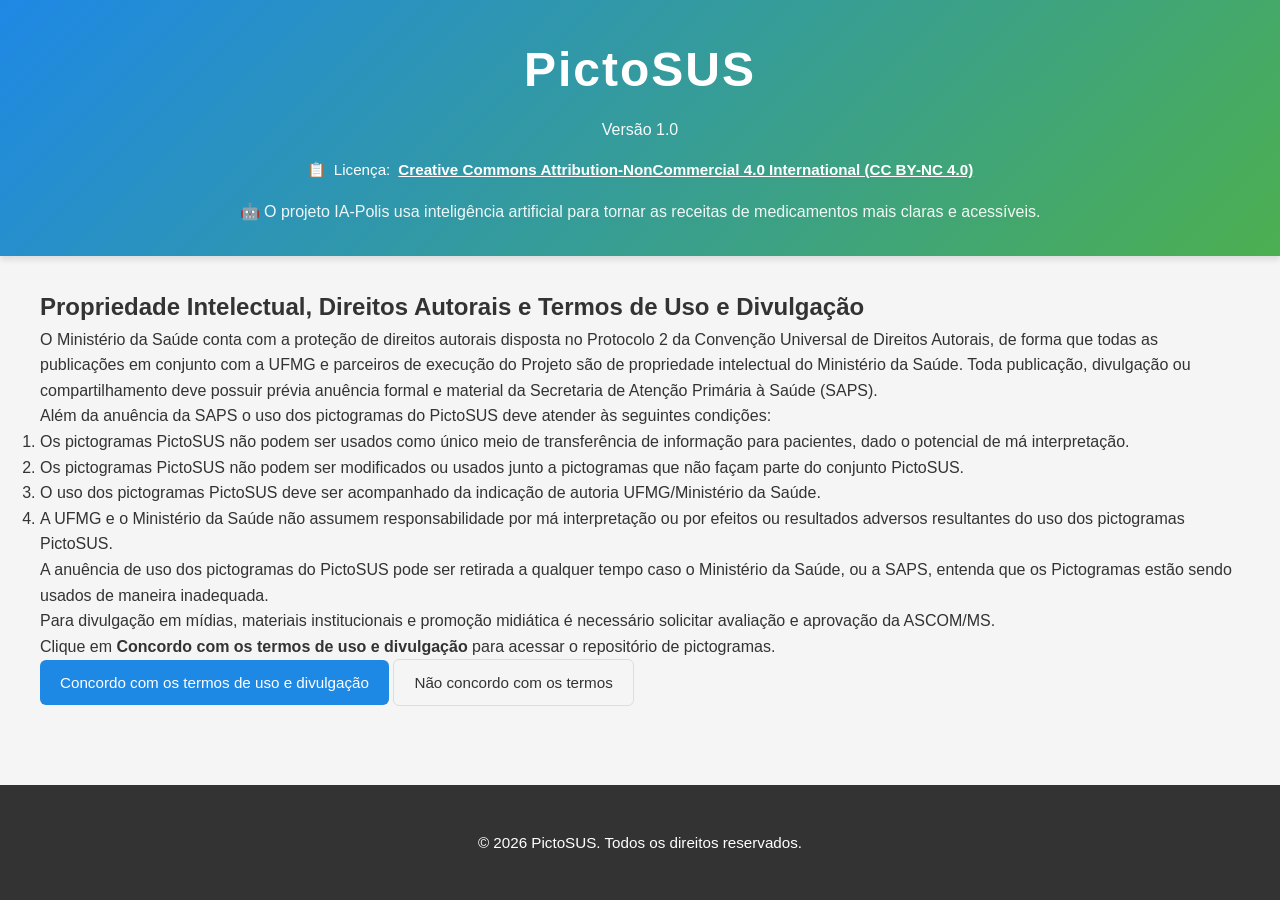
==== index.html @ 8ac82449 "Ajuste novo comportamento sem pop-up" ====
<!DOCTYPE html>
<html lang="pt-BR">
<head>
    <meta charset="UTF-8">
    <meta name="viewport" content="width=device-width, initial-scale=1.0">
    <!DOCTYPE html>
    <html lang="pt-BR">
    <head>
        <meta charset="UTF-8">
        <meta name="viewport" content="width=device-width, initial-scale=1.0">
        <title>PictoSUS - Termos de Uso</title>
        <link rel="stylesheet" href="assets/styles.css">
    </head>
    <body>
        <header>
            <div class="header-content">
                <h1>PictoSUS</h1>
                <p class="version">Versão 1.0</p>
                <p class="license">
                    <span>📋</span> Licença: <a href="https://creativecommons.org/licenses/by-nc/4.0/" target="_blank">Creative Commons Attribution-NonCommercial 4.0 International (CC BY-NC 4.0)</a>
                </p>
                <p class="project-description">🤖 O projeto IA-Polis usa inteligência artificial para tornar as receitas de medicamentos mais claras e acessíveis.</p>
            </div>
        </header>

        <main>
            <div class="container">
                <div class="terms-card">
                    <h2>Propriedade Intelectual, Direitos Autorais e Termos de Uso e Divulgação</h2>

                    <p>O Ministério da Saúde conta com a proteção de direitos autorais disposta no Protocolo 2 da Convenção Universal de Direitos Autorais, de forma que todas as publicações em conjunto com a UFMG e parceiros de execução do Projeto são de propriedade intelectual do Ministério da Saúde. Toda publicação, divulgação ou compartilhamento deve possuir prévia anuência formal e material da Secretaria de Atenção Primária à Saúde (SAPS).</p>

                    <p>Além da anuência da SAPS o uso dos pictogramas do PictoSUS deve atender às seguintes condições:</p>
                    <ol>
                        <li>Os pictogramas PictoSUS não podem ser usados como único meio de transferência de informação para pacientes, dado o potencial de má interpretação.</li>
                        <li>Os pictogramas PictoSUS não podem ser modificados ou usados junto a pictogramas que não façam parte do conjunto PictoSUS.</li>
                        <li>O uso dos pictogramas PictoSUS deve ser acompanhado da indicação de autoria UFMG/Ministério da Saúde.</li>
                        <li>A UFMG e o Ministério da Saúde não assumem responsabilidade por má interpretação ou por efeitos ou resultados adversos resultantes do uso dos pictogramas PictoSUS.</li>
                    </ol>

                    <p>A anuência de uso dos pictogramas do PictoSUS pode ser retirada a qualquer tempo caso o Ministério da Saúde, ou a SAPS, entenda que os Pictogramas estão sendo usados de maneira inadequada.</p>

                    <p>Para divulgação em mídias, materiais institucionais e promoção midiática é necessário solicitar avaliação e aprovação da ASCOM/MS.</p>

                    <p class="terms-note">Clique em <strong>Concordo com os termos de uso e divulgação</strong> para acessar o repositório de pictogramas.</p>

                    <div class="terms-actions">
                        <button id="acceptTerms" class="button button--primary">Concordo com os termos de uso e divulgação</button>
                        <button id="declineTerms" class="button button--secondary">Não concordo com os termos</button>
                    </div>
                </div>
            </div>
        </main>

        <footer>
            <div class="footer-content">
                <p>&copy; 2026 PictoSUS. Todos os direitos reservados.</p>
            </div>
        </footer>

        <script>
            (function () {
                var redirectUrl = 'https://educaesusaps.medicina.ufmg.br';
                var storageKey = 'pictosusConsentAccepted';

                function hasConsent() {
                    try { return localStorage.getItem(storageKey) === 'true'; } catch (e) { return false; }
                }

                function setConsent() {
                    try { localStorage.setItem(storageKey, 'true'); } catch (e) { }
                }

                document.addEventListener('DOMContentLoaded', function () {
                    var accept = document.getElementById('acceptTerms');
                    var decline = document.getElementById('declineTerms');

                    if (hasConsent()) {
                        window.location.href = 'index2.html';
                        return;
                    }

                    accept.addEventListener('click', function () {
                        setConsent();
                        window.location.href = 'index2.html';
                    });

                    decline.addEventListener('click', function () {
                        window.location.href = redirectUrl;
                    });
                });
            })();
        </script>
    </body>
    </html>
    <title>PictoSUS - Versão 1.0</title>
---- assets/styles.css ----
* {
    margin: 0;
    padding: 0;
    box-sizing: border-box;
}

:root {
    --primary-color: #1e88e5;
    --secondary-color: #4caf50;
    --background-color: #f5f5f5;
    --text-color: #333;
    --border-color: #ddd;
    --spacing-unit: 1rem;
}

html {
    scroll-behavior: smooth;
}

body {
    font-family: 'Segoe UI', Tahoma, Geneva, Verdana, sans-serif;
    background-color: var(--background-color);
    color: var(--text-color);
    line-height: 1.6;
    display: flex;
    flex-direction: column;
    min-height: 100vh;
}

/* Header */
header {
    background: linear-gradient(135deg, var(--primary-color) 0%, var(--secondary-color) 100%);
    color: white;
    padding: 2rem var(--spacing-unit);
    box-shadow: 0 4px 6px rgba(0, 0, 0, 0.1);
}

.header-content {
    max-width: 1200px;
    margin: 0 auto;
    text-align: center;
}

header h1 {
    font-size: 3rem;
    font-weight: 700;
    margin-bottom: 0.5rem;
    letter-spacing: 2px;
}

header .version {
    font-size: 1rem;
    opacity: 0.95;
    margin-bottom: 1rem;
}

header .license {
    font-size: 0.95rem;
    display: flex;
    justify-content: center;
    align-items: center;
    gap: 0.5rem;
}

header a {
    color: white;
    text-decoration: underline;
    font-weight: 600;
    transition: opacity 0.3s ease;
}

header a:hover {
    opacity: 0.8;
}

.project-description {
    margin-top: 1rem;
    font-size: 1rem;
    line-height: 1.6;
    color: rgba(255, 255, 255, 0.92);
}

/* Main */
main {
    flex: 1;
    padding: 2rem var(--spacing-unit);
}

.container {
    max-width: 1200px;
    margin: 0 auto;
}

/* Pictogram List */
.pictogram-list {
    display: grid;
    gap: 1.5rem;
}

.pictogram-item {
    display: grid;
    grid-template-columns: 200px 1fr;
    gap: 2rem;
    align-items: center;
    padding: 1.5rem;
    background: white;
    border-radius: 8px;
    box-shadow: 0 2px 4px rgba(0, 0, 0, 0.1);
    transition: all 0.3s ease;
    border-left: 4px solid var(--primary-color);
}

.pictogram-item:hover {
    box-shadow: 0 4px 12px rgba(0, 0, 0, 0.15);
    transform: translateY(-2px);
}

.pictogram-image {
    display: flex;
    justify-content: center;
    align-items: center;
    overflow: hidden;
}

.pictogram-image img {
    max-width: 100%;
    max-height: 180px;
    width: auto;
    height: auto;
    object-fit: contain;
    transition: transform 0.3s ease;
}

.pictogram-item:hover img {
    transform: scale(1.05);
}

.pictogram-text {
    padding: 1rem;
}

.pictogram-text h3 {
    color: var(--primary-color);
    font-size: 1.1rem;
    font-weight: 600;
    margin-bottom: 0.5rem;
}

.pictogram-text p {
    color: var(--text-color);
    font-size: 1rem;
}

.loading {
    text-align: center;
    padding: 3rem;
    font-size: 1.2rem;
    color: var(--primary-color);
}

.error {
    text-align: center;
    padding: 2rem;
    background-color: #ffebee;
    color: #c62828;
    border-radius: 8px;
    border-left: 4px solid #c62828;
    font-size: 1rem;
}

/* Footer */
footer {
    background-color: var(--text-color);
    color: white;
    padding: 2rem var(--spacing-unit);
    margin-top: auto;
}

.footer-content {
    max-width: 1200px;
    margin: 0 auto;
    text-align: center;
}

footer h3 {
    font-size: 1.3rem;
    margin-bottom: 1rem;
    color: var(--secondary-color);
}

footer p {
    margin: 0.75rem 0;
    font-size: 0.95rem;
    line-height: 1.8;
}

footer a {
    color: var(--secondary-color);
    text-decoration: none;
    font-weight: 600;
    transition: opacity 0.3s ease;
}

footer a:hover {
    text-decoration: underline;
    opacity: 0.8;
}

footer .copyright {
    margin-top: 1.5rem;
    padding-top: 1rem;
    border-top: 1px solid rgba(255, 255, 255, 0.2);
    font-size: 0.85rem;
    opacity: 0.8;
}

.filter-bar {
    display: flex;
    align-items: center;
    gap: 0.75rem;
    flex-wrap: wrap;
    margin-bottom: 1.5rem;
    padding: 0.75rem 1rem;
    background: white;
    border-radius: 12px;
    box-shadow: 0 2px 8px rgba(0, 0, 0, 0.05);
}

.filter-bar label {
    font-weight: 600;
    color: var(--text-color);
}

.filter-bar select {
    min-width: 180px;
    padding: 0.7rem 0.9rem;
    border: 1px solid var(--border-color);
    border-radius: 8px;
    background: white;
    color: var(--text-color);
}

.pictogram-type {
    margin-top: 0.75rem;
    font-size: 0.95rem;
    font-weight: 600;
    color: var(--secondary-color);
}

.button {
    border: none;
    cursor: pointer;
    border-radius: 6px;
    padding: 0.85rem 1.25rem;
    font-size: 0.95rem;
    transition: transform 0.2s ease, opacity 0.2s ease;
}

.button:hover {
    transform: translateY(-1px);
    opacity: 0.95;
}

.button--primary {
    background-color: var(--primary-color);
    color: white;
}

.button--secondary {
    background-color: #f5f5f5;
    color: var(--text-color);
    border: 1px solid var(--border-color);
}

.consent-popup {
    display: none;
    position: fixed;
    inset: 0;
    z-index: 9999;
    background: rgba(0, 0, 0, 0.7);
    justify-content: center;
    align-items: center;
    padding: 1rem;
}

.consent-popup__content {
    width: min(600px, 100%);
    background: white;
    border-radius: 16px;
    padding: 2rem;
    box-shadow: 0 20px 50px rgba(0, 0, 0, 0.2);
    text-align: center;
}

.consent-popup__content h2 {
    margin-bottom: 1rem;
    font-size: 1.75rem;
    color: var(--primary-color);
}

.consent-popup__content p {
    margin: 1rem 0;
    color: var(--text-color);
    line-height: 1.75;
    font-size: 1rem;
}

.consent-popup__actions {
    display: flex;
    flex-wrap: wrap;
    justify-content: center;
    gap: 1rem;
    margin-top: 1.5rem;
}

.consent-popup__actions .button {
    min-width: 160px;
}

/* Responsive Design */
@media (max-width: 768px) {
    header h1 {
        font-size: 2rem;
    }

    .pictogram-item {
        grid-template-columns: 1fr;
        gap: 1rem;
    }

    .pictogram-image {
        order: -1;
    }

    .pictogram-text h3 {
        font-size: 1.05rem;
    }

    main {
        padding: 1rem var(--spacing-unit);
    }

    footer h3 {
        font-size: 1.1rem;
    }

    footer p {
        font-size: 0.9rem;
    }
}

@media (max-width: 480px) {
    header {
        padding: 1.5rem var(--spacing-unit);
    }

    header h1 {
        font-size: 1.5rem;
        letter-spacing: 1px;
    }

    header .version {
        font-size: 0.9rem;
    }

    header .license {
        font-size: 0.85rem;
        flex-direction: column;
    }

    .pictogram-item {
        padding: 1rem;
        gap: 0.5rem;
    }

    .pictogram-image img {
        max-height: 120px;
    }

    footer h3 {
        font-size: 1rem;
    }

    footer p {
        font-size: 0.8rem;
        margin: 0.5rem 0;
    }
}
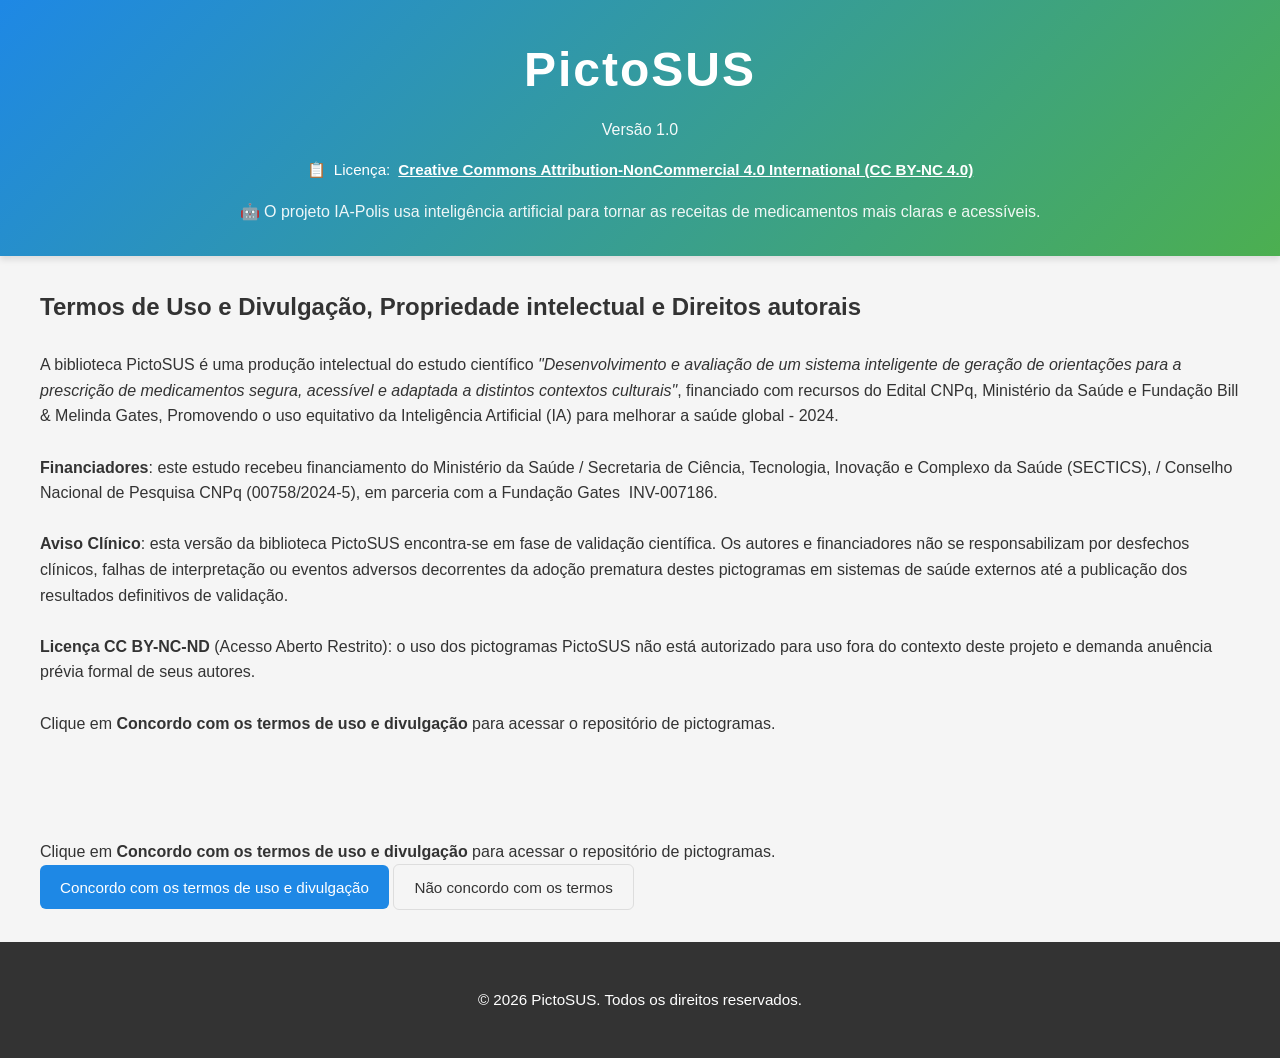
==== commit f5320cab: "Ajuste direitos autorais." ====
--- a/index.html
+++ b/index.html
@@ -26,22 +26,19 @@
         <main>
             <div class="container">
                 <div class="terms-card">
-                    <h2>Propriedade Intelectual, Direitos Autorais e Termos de Uso e Divulgação</h2>
-
-                    <p>O Ministério da Saúde conta com a proteção de direitos autorais disposta no Protocolo 2 da Convenção Universal de Direitos Autorais, de forma que todas as publicações em conjunto com a UFMG e parceiros de execução do Projeto são de propriedade intelectual do Ministério da Saúde. Toda publicação, divulgação ou compartilhamento deve possuir prévia anuência formal e material da Secretaria de Atenção Primária à Saúde (SAPS).</p>
-
-                    <p>Além da anuência da SAPS o uso dos pictogramas do PictoSUS deve atender às seguintes condições:</p>
-                    <ol>
-                        <li>Os pictogramas PictoSUS não podem ser usados como único meio de transferência de informação para pacientes, dado o potencial de má interpretação.</li>
-                        <li>Os pictogramas PictoSUS não podem ser modificados ou usados junto a pictogramas que não façam parte do conjunto PictoSUS.</li>
-                        <li>O uso dos pictogramas PictoSUS deve ser acompanhado da indicação de autoria UFMG/Ministério da Saúde.</li>
-                        <li>A UFMG e o Ministério da Saúde não assumem responsabilidade por má interpretação ou por efeitos ou resultados adversos resultantes do uso dos pictogramas PictoSUS.</li>
-                    </ol>
-
-                    <p>A anuência de uso dos pictogramas do PictoSUS pode ser retirada a qualquer tempo caso o Ministério da Saúde, ou a SAPS, entenda que os Pictogramas estão sendo usados de maneira inadequada.</p>
-
-                    <p>Para divulgação em mídias, materiais institucionais e promoção midiática é necessário solicitar avaliação e aprovação da ASCOM/MS.</p>
-
+                    <!-- ####### HEY, I AM THE SOURCE EDITOR! #########-->
+                    <h2><strong>Termos de Uso e Divulgação, Propriedade intelectual e Direitos autorais</strong></h2>
+                    <p> </p>
+                    <p><span style="font-weight: 400;">A biblioteca PictoSUS é uma produção intelectual do estudo científico </span><em><span style="font-weight: 400;">"Desenvolvimento e avaliação de um sistema inteligente de geração de</span></em> <em><span style="font-weight: 400;">orientações para a prescrição de medicamentos segura, acessível e adaptada a</span></em> <em><span style="font-weight: 400;">distintos contextos culturais"</span></em><span style="font-weight: 400;">, financiado com recursos do Edital CNPq, Ministério da Saúde e Fundação Bill &amp; Melinda Gates, Promovendo o uso equitativo da Inteligência Artificial (IA) para melhorar a saúde global - 2024.</span></p>
+                    <p> </p>
+                    <p><strong>Financiadores</strong><span style="font-weight: 400;">: este estudo recebeu financiamento do Ministério da Saúde / Secretaria de Ciência, Tecnologia, Inovação e Complexo da Saúde (SECTICS), / Conselho Nacional de Pesquisa CNPq (00758/2024-5), em parceria com a Fundação Gates  INV-007186. </span></p>
+                    <p> </p>
+                    <p><strong>Aviso Clínico</strong><span style="font-weight: 400;">: esta versão da biblioteca PictoSUS encontra-se em fase de validação científica. Os autores e financiadores não se responsabilizam por desfechos clínicos, falhas de interpretação ou eventos adversos decorrentes da adoção prematura destes pictogramas em sistemas de saúde externos até a publicação dos resultados definitivos de validação.</span></p>
+                    <p> </p>
+                    <p><strong>Licença CC BY-NC-ND</strong><span style="font-weight: 400;"> (Acesso Aberto Restrito): o uso dos pictogramas PictoSUS não está autorizado para uso fora do contexto deste projeto e demanda anuência  prévia formal de seus autores. </span></p>
+                    <p> </p>
+                    <p><span style="font-weight: 400;">Clique em </span><strong>Concordo com os termos de uso e divulgação</strong><span style="font-weight: 400;"> para acessar o repositório de pictogramas.</span></p>
+                    <h1 class="aligncenter" style="color: #5e9ca0;"><br /><br /></h1>
                     <p class="terms-note">Clique em <strong>Concordo com os termos de uso e divulgação</strong> para acessar o repositório de pictogramas.</p>
 
                     <div class="terms-actions">
@@ -64,11 +61,12 @@
                 var storageKey = 'pictosusConsentAccepted';
 
                 function hasConsent() {
+                    return false;
                     try { return localStorage.getItem(storageKey) === 'true'; } catch (e) { return false; }
                 }
 
                 function setConsent() {
-                    try { localStorage.setItem(storageKey, 'true'); } catch (e) { }
+                    //try { localStorage.setItem(storageKey, 'true'); } catch (e) { }
                 }
 
                 document.addEventListener('DOMContentLoaded', function () {
@@ -92,5 +90,5 @@
             })();
         </script>
     </body>
-    </html>
+    </html> 
     <title>PictoSUS - Versão 1.0</title>
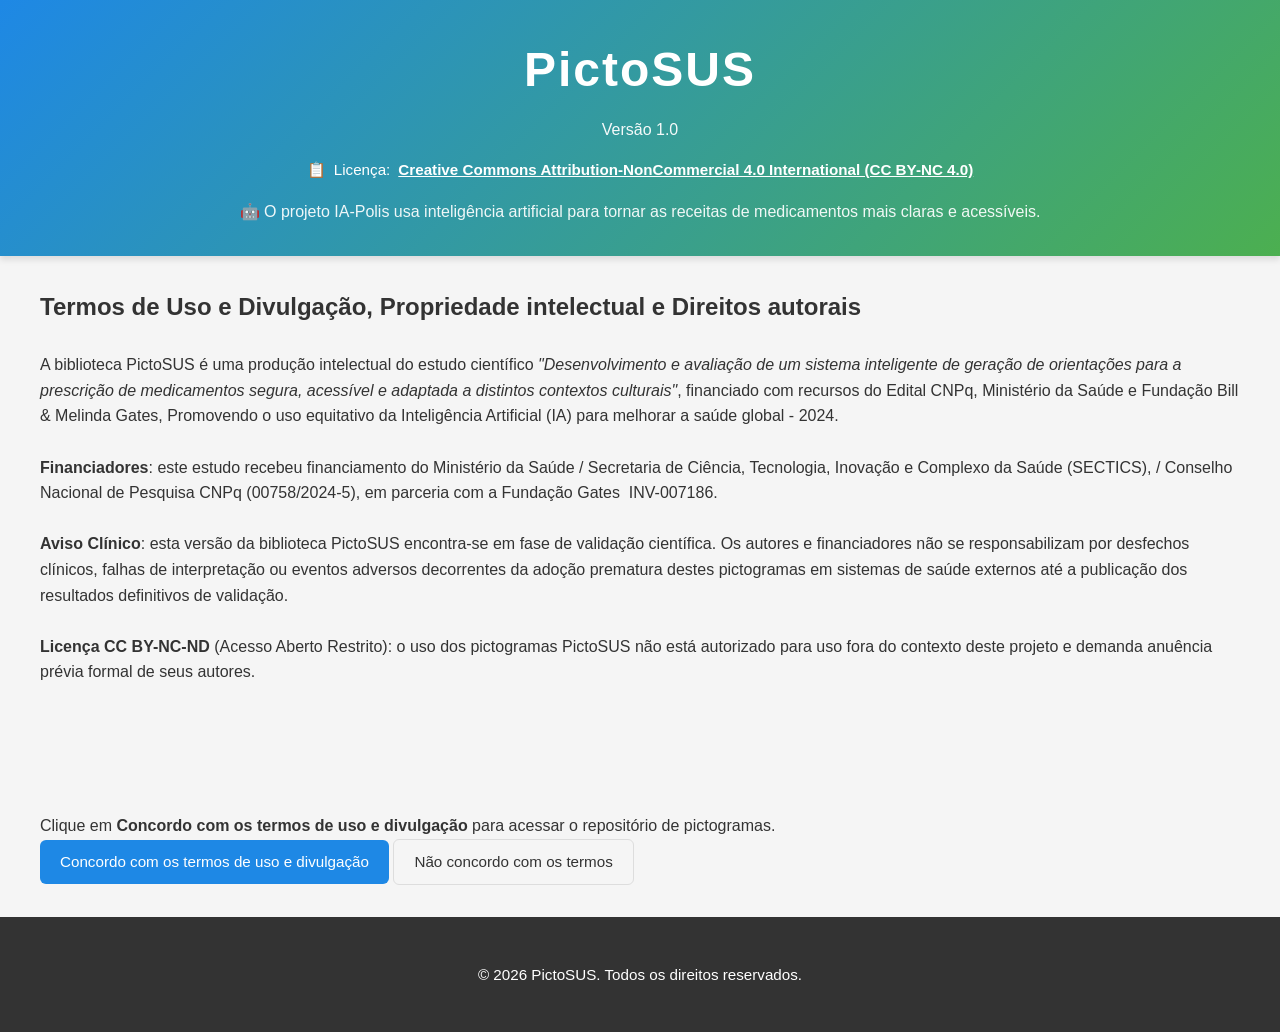
==== commit f3e95fd7: "Ajuste termos" ====
--- a/index.html
+++ b/index.html
@@ -37,7 +37,6 @@
                     <p> </p>
                     <p><strong>Licença CC BY-NC-ND</strong><span style="font-weight: 400;"> (Acesso Aberto Restrito): o uso dos pictogramas PictoSUS não está autorizado para uso fora do contexto deste projeto e demanda anuência  prévia formal de seus autores. </span></p>
                     <p> </p>
-                    <p><span style="font-weight: 400;">Clique em </span><strong>Concordo com os termos de uso e divulgação</strong><span style="font-weight: 400;"> para acessar o repositório de pictogramas.</span></p>
                     <h1 class="aligncenter" style="color: #5e9ca0;"><br /><br /></h1>
                     <p class="terms-note">Clique em <strong>Concordo com os termos de uso e divulgação</strong> para acessar o repositório de pictogramas.</p>
 
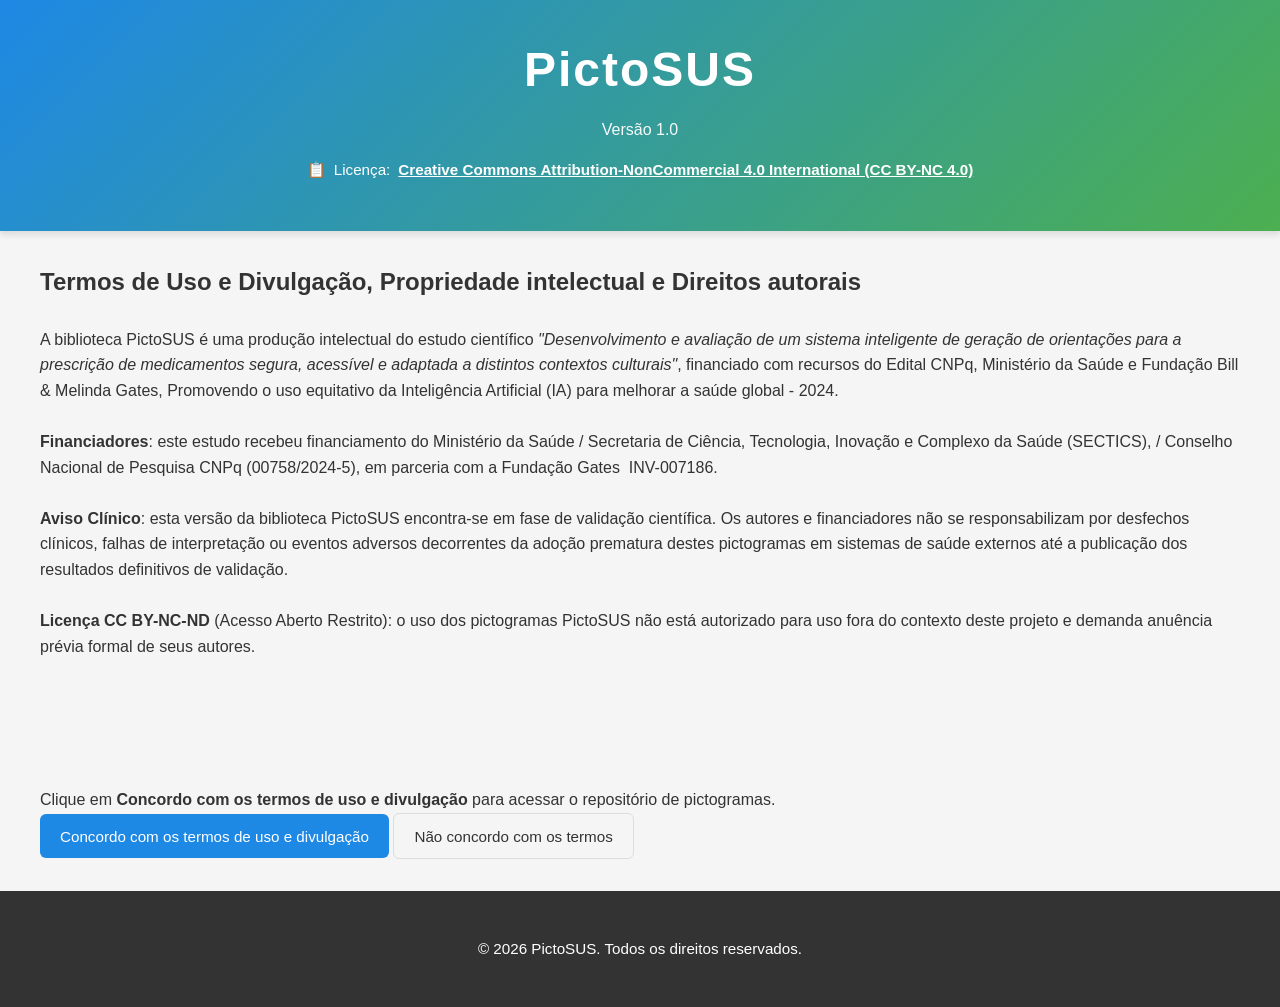
==== commit db359c21: "Ajuste descricao" ====
--- a/index.html
+++ b/index.html
@@ -19,7 +19,7 @@
                 <p class="license">
                     <span>📋</span> Licença: <a href="https://creativecommons.org/licenses/by-nc/4.0/" target="_blank">Creative Commons Attribution-NonCommercial 4.0 International (CC BY-NC 4.0)</a>
                 </p>
-                <p class="project-description">🤖 O projeto IA-Polis usa inteligência artificial para tornar as receitas de medicamentos mais claras e acessíveis.</p>
+                <p class="project-description"></p>
             </div>
         </header>
 
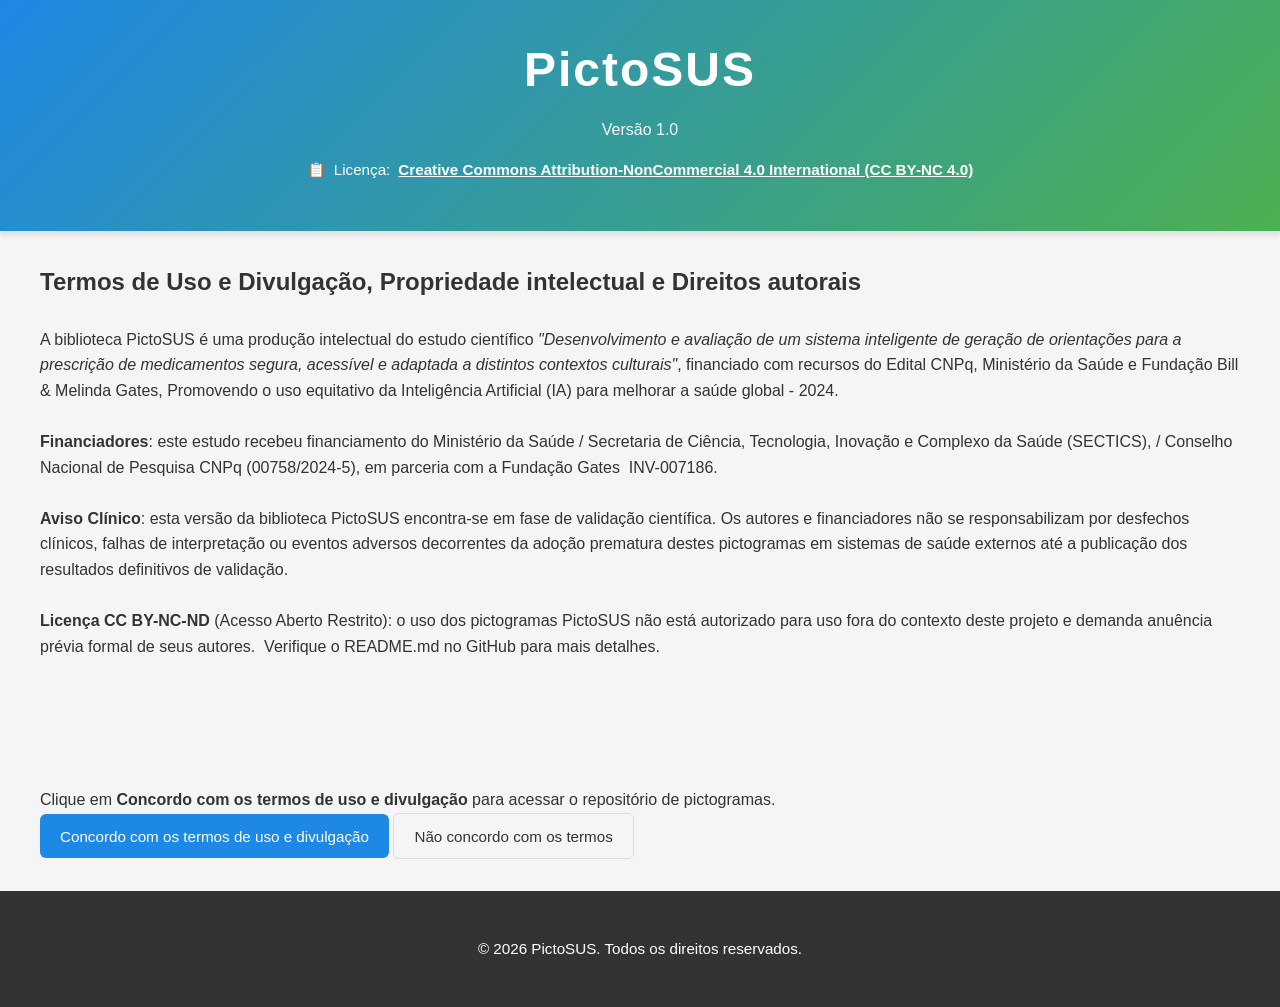
==== commit 992c34af: "Ajuste index.html informando pra ler o Readme." ====
--- a/index.html
+++ b/index.html
@@ -35,7 +35,7 @@
                     <p> </p>
                     <p><strong>Aviso Clínico</strong><span style="font-weight: 400;">: esta versão da biblioteca PictoSUS encontra-se em fase de validação científica. Os autores e financiadores não se responsabilizam por desfechos clínicos, falhas de interpretação ou eventos adversos decorrentes da adoção prematura destes pictogramas em sistemas de saúde externos até a publicação dos resultados definitivos de validação.</span></p>
                     <p> </p>
-                    <p><strong>Licença CC BY-NC-ND</strong><span style="font-weight: 400;"> (Acesso Aberto Restrito): o uso dos pictogramas PictoSUS não está autorizado para uso fora do contexto deste projeto e demanda anuência  prévia formal de seus autores. </span></p>
+                    <p><strong>Licença CC BY-NC-ND</strong><span style="font-weight: 400;"> (Acesso Aberto Restrito): o uso dos pictogramas PictoSUS não está autorizado para uso fora do contexto deste projeto e demanda anuência  prévia formal de seus autores.  Verifique o README.md no GitHub para mais detalhes.</span></p>
                     <p> </p>
                     <h1 class="aligncenter" style="color: #5e9ca0;"><br /><br /></h1>
                     <p class="terms-note">Clique em <strong>Concordo com os termos de uso e divulgação</strong> para acessar o repositório de pictogramas.</p>
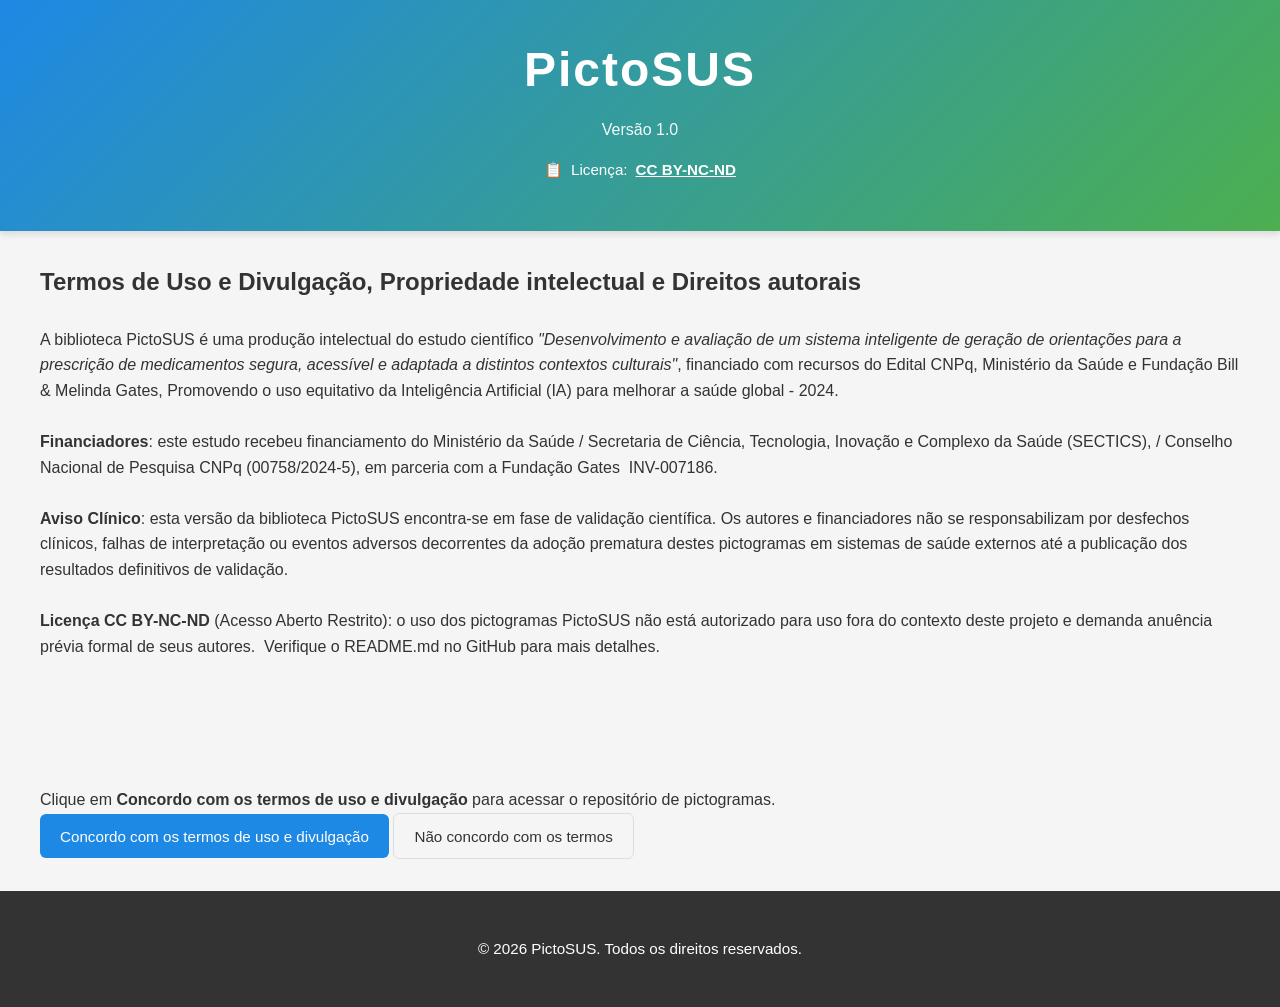
==== commit bd3ed9e9: "Ajuste CC" ====
--- a/index.html
+++ b/index.html
@@ -17,7 +17,7 @@
                 <h1>PictoSUS</h1>
                 <p class="version">Versão 1.0</p>
                 <p class="license">
-                    <span>📋</span> Licença: <a href="https://creativecommons.org/licenses/by-nc/4.0/" target="_blank">Creative Commons Attribution-NonCommercial 4.0 International (CC BY-NC 4.0)</a>
+                    <span>📋</span> Licença: <a href="https://creativecommons.org/licenses/by-nc-nd/4.0" target="_blank">CC BY-NC-ND</a>
                 </p>
                 <p class="project-description"></p>
             </div>
